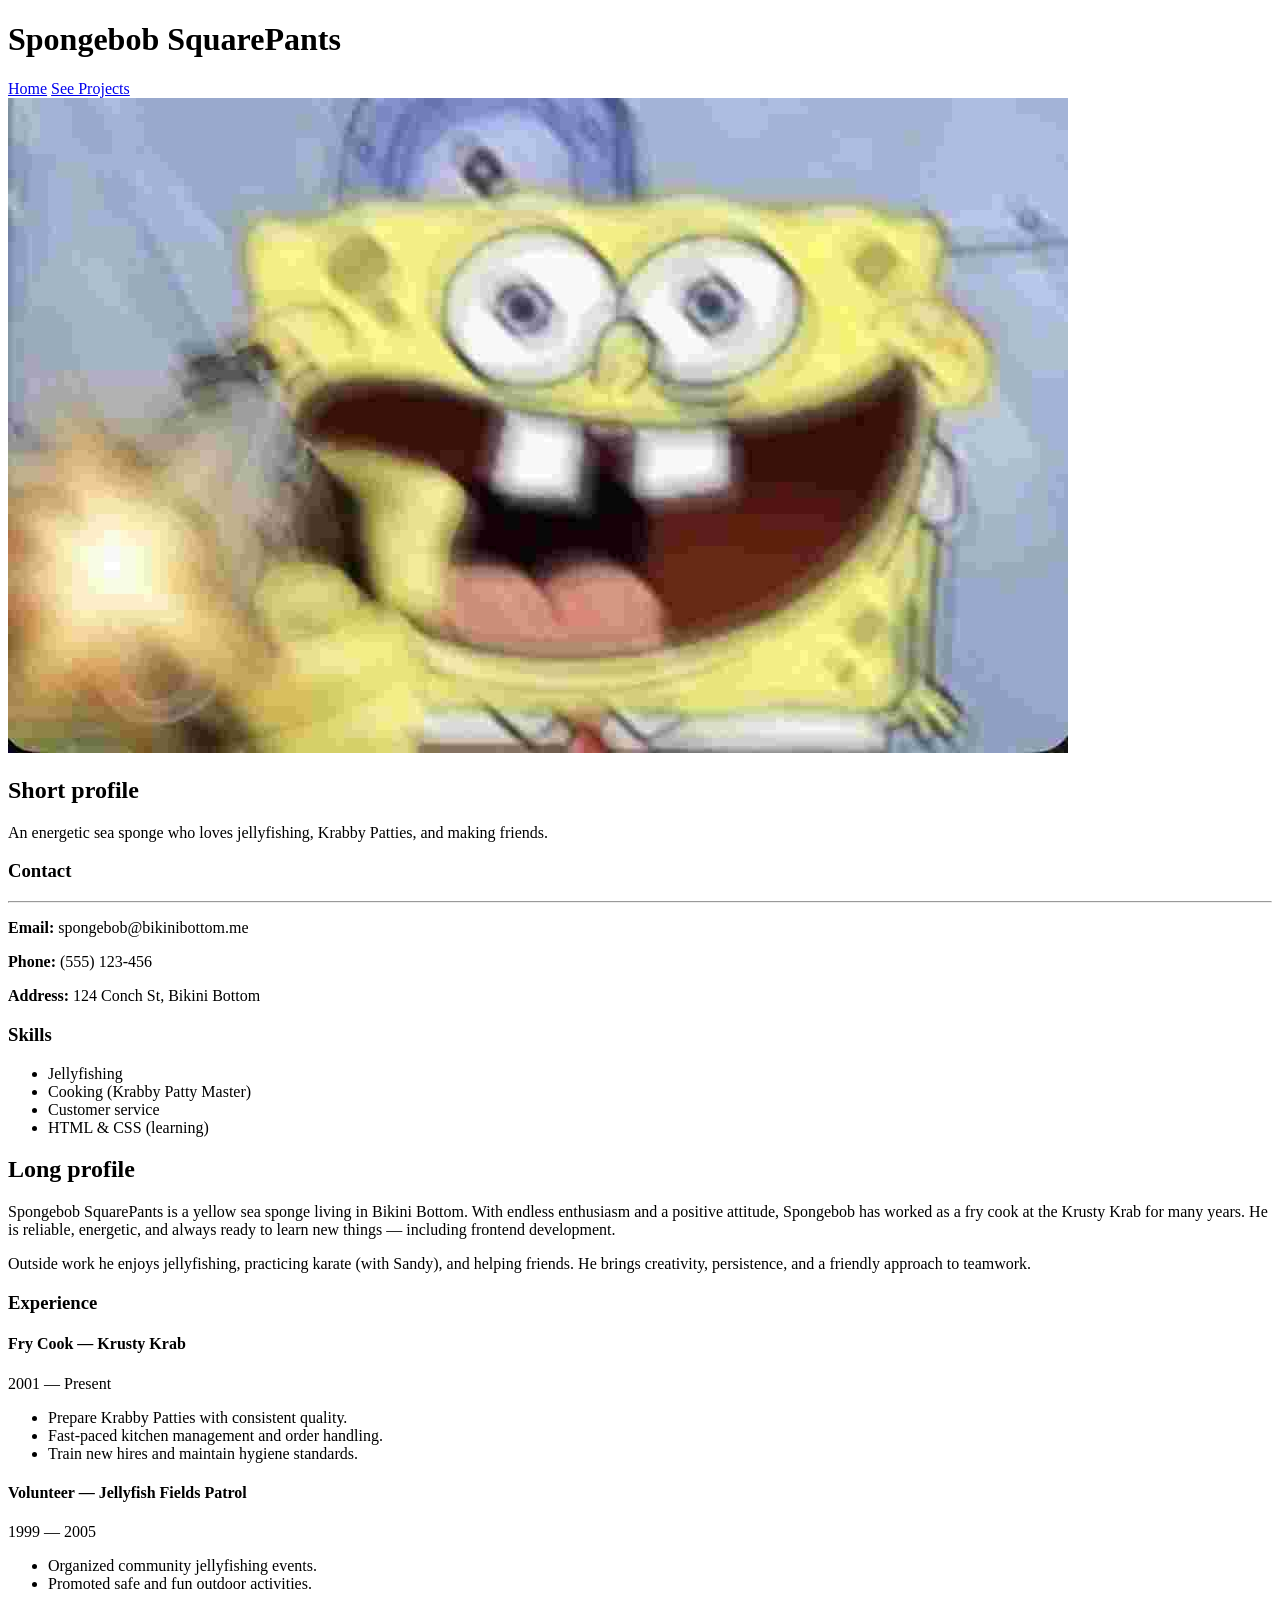
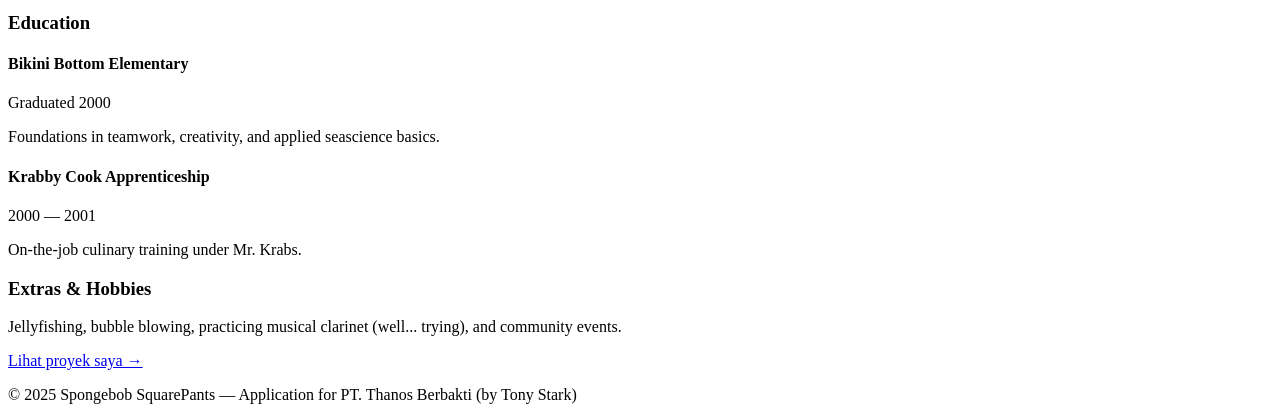
==== cv.html @ 7294cfdb "Create cv.html" ====
<!DOCTYPE html>
<html lang="id">
<head>
  <meta charset="utf-8" />
  <meta name="viewport" content="width=device-width, initial-scale=1" />
  <title>Spongebob — Creative CV</title>
  <link rel="stylesheet" href="style2.css" />
</head>
<body>
  <header class="site-header">
    <div class="header-inner container">
      <h1 class="logo">Spongebob SquarePants</h1>
      <nav class="nav">
        <a href="index.html">Home</a>
        <a href="projects.html" class="cta">See Projects</a>
      </nav>
    </div>
  </header>

  <main class="cv-container container">
    <!-- Sidebar / Sticky (position used) -->
    <aside class="sidebar" role="complementary">
      <img src="profile.jpg" alt="Foto Spongebob" class="profile-pic" />

      <h2>Short profile</h2>
      <p class="short">An energetic sea sponge who loves jellyfishing, Krabby Patties, and making friends.</p>

      <div class="contact-card">
        <h3>Contact</h3><hr />
        <p><strong>Email:</strong> spongebob@bikinibottom.me</p>
        <p><strong>Phone:</strong> (555) 123-456</p>
        <p><strong>Address:</strong> 124 Conch St, Bikini Bottom</p>
      </div>

      <div class="skills">
        <h3>Skills</h3>
        <ul>
          <li>Jellyfishing</li>
          <li>Cooking (Krabby Patty Master)</li>
          <li>Customer service</li>
          <li>HTML &amp; CSS (learning)</li>
        </ul>
      </div>
    </aside>

    <!-- Main content area uses Grid -->
    <section class="content">
      <section class="long-profile">
        <h2>Long profile</h2>
        <p>
          Spongebob SquarePants is a yellow sea sponge living in Bikini Bottom.
          With endless enthusiasm and a positive attitude, Spongebob has worked
          as a fry cook at the Krusty Krab for many years. He is reliable,
          energetic, and always ready to learn new things — including frontend development.
        </p>
        <p>
          Outside work he enjoys jellyfishing, practicing karate (with Sandy),
          and helping friends. He brings creativity, persistence, and a friendly approach
          to teamwork.
        </p>
      </section>

      <section class="experience">
        <h3>Experience</h3>
        <div class="exp-grid">
          <article class="card">
            <h4>Fry Cook — Krusty Krab</h4>
            <p class="meta">2001 — Present</p>
            <ul>
              <li>Prepare Krabby Patties with consistent quality.</li>
              <li>Fast-paced kitchen management and order handling.</li>
              <li>Train new hires and maintain hygiene standards.</li>
            </ul>
          </article>

          <article class="card">
            <h4>Volunteer — Jellyfish Fields Patrol</h4>
            <p class="meta">1999 — 2005</p>
            <ul>
              <li>Organized community jellyfishing events.</li>
              <li>Promoted safe and fun outdoor activities.</li>
            </ul>
          </article>
        </div>
      </section>

      <section class="education">
        <h3>Education</h3>
        <div class="edu-grid">
          <article class="card small">
            <h4>Bikini Bottom Elementary</h4>
            <p class="meta">Graduated 2000</p>
            <p>Foundations in teamwork, creativity, and applied seascience basics.</p>
          </article>
          <article class="card small">
            <h4>Krabby Cook Apprenticeship</h4>
            <p class="meta">2000 — 2001</p>
            <p>On-the-job culinary training under Mr. Krabs.</p>
          </article>
        </div>
      </section>

      <section class="extras">
        <h3>Extras &amp; Hobbies</h3>
        <p>Jellyfishing, bubble blowing, practicing musical clarinet (well... trying), and community events.</p>
        <p><a href="projects.html" class="link-button">Lihat proyek saya →</a></p>
      </section>
    </section>
  </main>

  <footer class="site-footer">
    <div class="container">
      <p>&copy; 2025 Spongebob SquarePants — Application for PT. Thanos Berbakti (by Tony Stark)</p>
    </div>
  </footer>
</body>
</html>
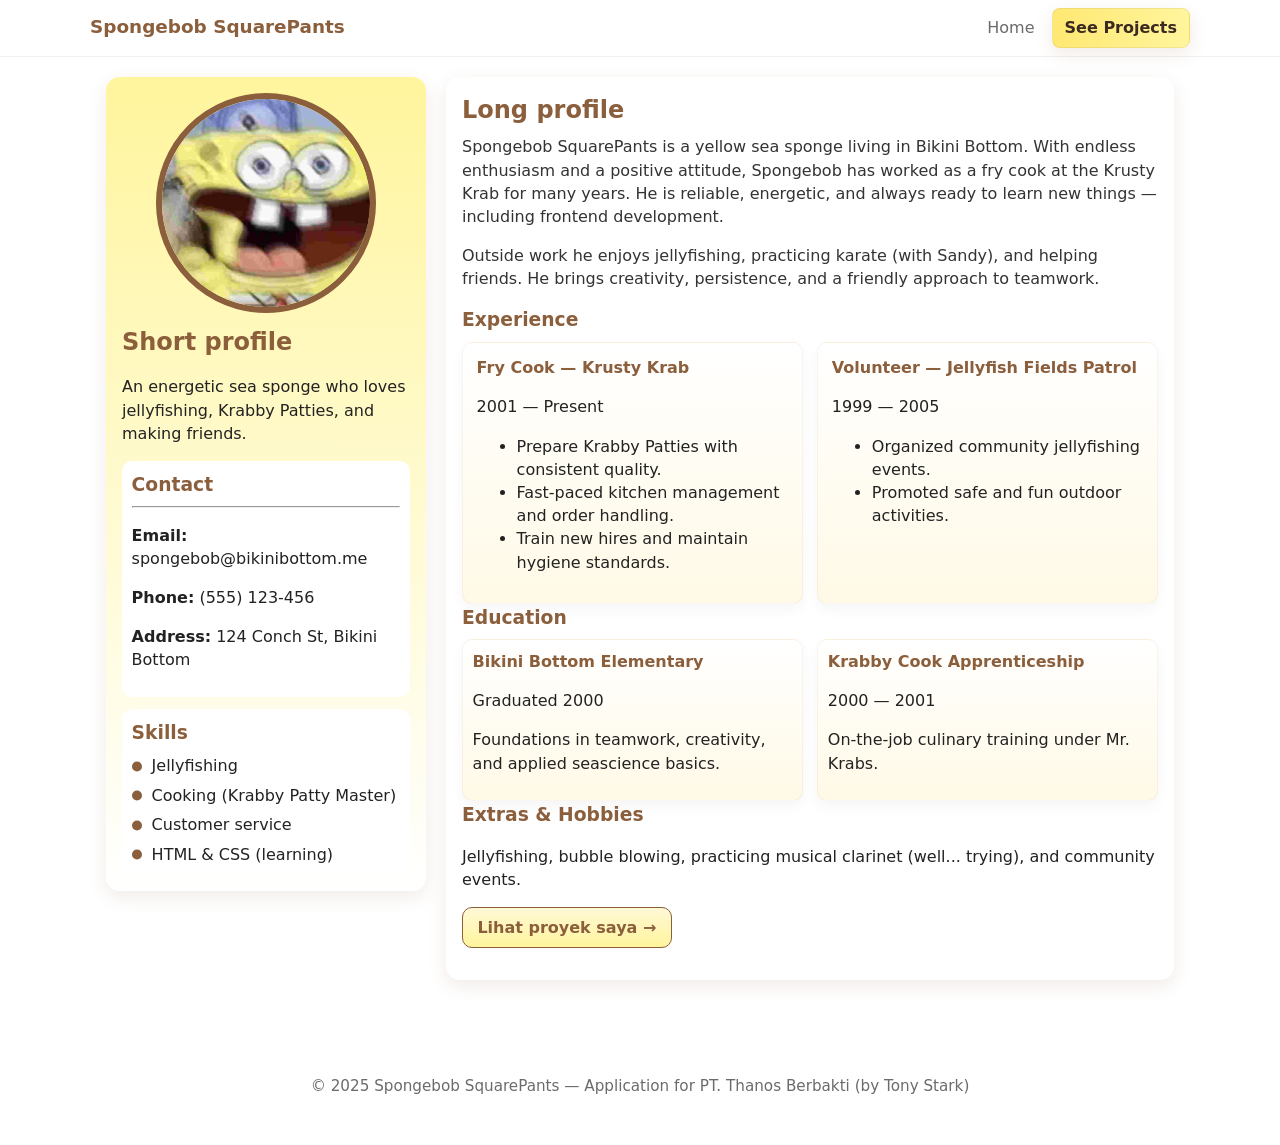
==== commit e324302b: "Update cv.html" ====
--- a/style2.css
+++ b/style2.css
@@ -0,0 +1,230 @@
+:root{
+  --bg-white: #ffffff;
+  --accent-yellow: #fff59d;   /* soft yellow */
+  --accent-yellow-2: #ffe873; /* brighter */
+  --brown: #8b5e3c;
+  --muted: #6b6b6b;
+  --container-w: 1100px;
+  --gap: 1.25rem;
+  --radius: 12px;
+  --shadow: 0 6px 18px rgba(139,94,60,0.12);
+}
+
+/* Base */
+* { box-sizing: border-box; }
+html,body{
+  margin:0;
+  padding:0;
+  font-family: system-ui, -apple-system, "Segoe UI", Roboto, "Helvetica Neue", Arial;
+  background: var(--bg-white);
+  color: #222;
+  min-height:100%;
+  line-height:1.45;
+}
+.container{
+  width: calc(100% - 2rem);
+  max-width: var(--container-w);
+  margin: 0 auto;
+  padding: 1rem;
+}
+
+/* Header */
+.site-header{
+  position: sticky; /* position usage */
+  top: 0;
+  background: var(--bg-white);
+  border-bottom: 1px solid rgba(0,0,0,0.05);
+  z-index: 30;
+}
+.header-inner{
+  display: flex;             /* flex usage */
+  align-items: center;
+  justify-content: space-between;
+  gap: 1rem;
+  padding: 0.5rem 0;
+}
+.logo{
+  margin:0;
+  font-size: 1.15rem;
+  color: var(--brown);
+}
+.nav a{
+  text-decoration: none;
+  padding: 0.45rem 0.75rem;
+  border-radius: 8px;
+  display: inline-block; /* display property explicit */
+  color: var(--muted);
+}
+.nav a.cta{
+  background: linear-gradient(90deg,var(--accent-yellow-2),var(--accent-yellow));
+  color: #3b2a1f;
+  border: 1px solid rgba(0,0,0,0.06);
+  font-weight:600;
+  box-shadow: var(--shadow);
+}
+
+/* pseudo-class + focus style */
+.nav a:hover { transform: translateY(-2px); }
+.nav a:active { transform: translateY(0); }
+.nav a:focus-visible { outline: 3px solid #ffd54f; outline-offset: 3px; }
+
+/* CV layout uses CSS Grid */
+.cv-container{
+  display: grid; /* display */
+  grid-template-columns: 320px 1fr; /* grid usage */
+  gap: var(--gap);
+  align-items: start;
+  padding-top: 1.25rem;
+}
+
+/* Sidebar */
+.sidebar{
+  background: linear-gradient(180deg,var(--accent-yellow), #fff);
+  padding: 1rem;
+  border-radius: 14px;
+  box-shadow: var(--shadow);
+  position: relative;
+  top: 0;
+  height: fit-content;
+  align-self: start;
+  /* make it sticky for longer pages */
+  position: sticky;
+  top: 1rem;
+}
+.profile-pic{
+  width: 100%;
+  max-width: 220px;
+  aspect-ratio:1;
+  object-fit: cover;
+  border-radius: 50%;
+  border: 6px solid var(--brown);
+  display:block;
+  margin: 0 auto 0.75rem auto;
+}
+
+/* contact card and skills */
+.contact-card, .skills{
+  background: var(--bg-white);
+  padding: 0.6rem;
+  border-radius: 10px;
+  margin-top: 0.75rem;
+}
+.skills ul{
+  list-style: none;
+  padding: 0;
+  margin: 0;
+  display: grid; /* display + grid usage */
+  gap: 0.4rem;
+}
+
+/* pseudo-element for skill bullets */
+.skills li{
+  padding-left: 1.25rem;
+  position: relative;
+}
+.skills li::before{
+  content: "";
+  position: absolute;
+  left: 0;
+  top: 0.6rem;
+  width: 10px;
+  height: 10px;
+  background: var(--brown);
+  border-radius: 50%;
+  transform: translateY(-25%);
+}
+
+/* Main content */
+.content{
+  background: #fff;
+  padding: 1rem;
+  border-radius: 14px;
+  box-shadow: var(--shadow);
+}
+
+/* Sections */
+.long-profile p { margin-top: 0.25rem; color: #333; }
+h2, h3, h4{ color: var(--brown); margin: 0 0 0.5rem 0; }
+
+/* Experience grid */
+.exp-grid{
+  display: grid; /* grid */
+  grid-template-columns: repeat(auto-fit, minmax(240px, 1fr));
+  gap: 0.9rem;
+  margin-top: 0.5rem;
+}
+.card{
+  padding: 0.85rem;
+  border-radius: 10px;
+  background: linear-gradient(180deg,#fff,#fff9e6);
+  border: 1px solid rgba(139,94,60,0.06);
+  box-shadow: 0 6px 14px rgba(0,0,0,0.04);
+  transition: transform .18s ease, box-shadow .18s ease;
+}
+.card:hover { transform: translateY(-6px); box-shadow: 0 12px 26px rgba(139,94,60,0.12); } /* pseudo-class hover */
+
+/* Education */
+.edu-grid{
+  display: grid;
+  grid-template-columns: 1fr 1fr;
+  gap: 0.9rem;
+  margin-top: 0.5rem;
+}
+
+/* small card variant */
+.card.small{ padding: 0.6rem; }
+
+/* extras */
+.link-button{
+  display: inline-block;
+  text-decoration: none;
+  padding: 0.5rem 0.9rem;
+  border-radius: 10px;
+  border: 1px solid var(--brown);
+  background: linear-gradient(180deg, #fff8d6, var(--accent-yellow));
+  color: var(--brown);
+  font-weight:600;
+}
+.link-button:hover{ transform: translateX(6px); }
+
+/* Projects page grid */
+.projects-grid{
+  display: grid;
+  grid-template-columns: repeat(auto-fit,minmax(240px,1fr));
+  gap: 1rem;
+  margin-top: 1rem;
+}
+.project-card{
+  padding: 1rem;
+  border-radius: var(--radius);
+  background: linear-gradient(180deg,#fff,#fffde7);
+  box-shadow: var(--shadow);
+  border: 1px solid rgba(139,94,60,0.06);
+  transition: transform .15s ease;
+}
+.project-card:hover { transform: translateY(-6px); }
+
+/* Footer */
+.site-footer{
+  margin-top: 2rem;
+  padding: 1rem 0;
+  color: var(--muted);
+  font-size: 0.95rem;
+  text-align: center;
+}
+
+/* Responsive: stack columns on small screens */
+@media (max-width: 900px){
+  .cv-container{
+    grid-template-columns: 1fr; /* become single column */
+  }
+  .edu-grid{ grid-template-columns: 1fr; }
+  .header-inner{ flex-direction: row; gap: 0.5rem; }
+  .profile-pic{ max-width: 160px; }
+}
+
+/* Very small devices: fluid spacing */
+@media (max-width: 420px){
+  .nav a{ padding: 0.35rem 0.5rem; font-size: 0.9rem; }
+  .container{ padding: 0.5rem; }
+}
